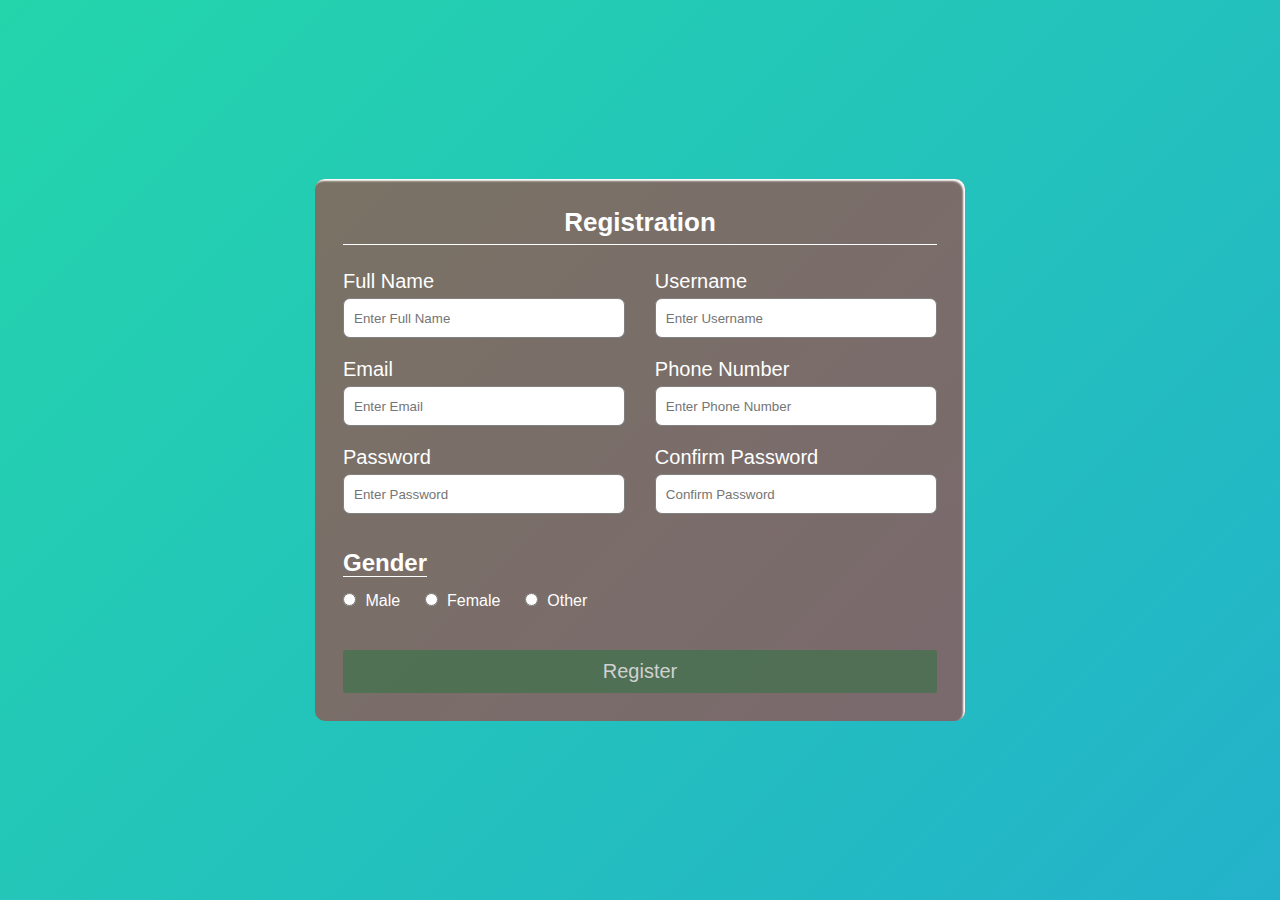
==== registration.html @ 1515ee2b "registration form" ====
<!DOCTYPE html>
<html>
  <head>
    <meta charset="utf-8" />
    <title>Responsive Registration Form</title>
    <meta name="viewport" content="width=device-width,  initial-scale=1.0"/>
    <link rel="stylesheet" href="style.css" />
  </head>
  <body>
    <div class="container2">
      <h1 class="form-title">Registration</h1>
      <form action="#">
        <div class="main-user-info">
          <div class="user-input-box">
            <label for="fullName">Full Name</label>
            <input type="text"
                    id="fullName"
                    name="fullName"
                    placeholder="Enter Full Name"/>
          </div>
          <div class="user-input-box">
            <label for="username">Username</label>
            <input type="text"
                    id="username"
                    name="username"
                    placeholder="Enter Username"/>
          </div>
          <div class="user-input-box">
            <label for="email">Email</label>
            <input type="email"
                    id="email"
                    name="email"
                    placeholder="Enter Email"/>
          </div>
          <div class="user-input-box">
            <label for="phoneNumber">Phone Number</label>
            <input type="text"
                    id="phoneNumber"
                    name="phoneNumber"
                    placeholder="Enter Phone Number"/>
          </div>
          <div class="user-input-box">
            <label for="password">Password</label>
            <input type="password"
                    id="password"
                    name="password"
                    placeholder="Enter Password"/>
          </div>
          <div class="user-input-box">
            <label for="confirmPassword">Confirm Password</label>
            <input type="password"
                    id="confirmPassword"
                    name="confirmPassword"
                    placeholder="Confirm Password"/>
          </div>
        </div>
        <div class="gender-details-box">
          <span class="gender-title">Gender</span>
          <div class="gender-category">
            <input type="radio" name="gender" id="male">
            <label for="male">Male</label>
            <input type="radio" name="gender" id="female">
            <label for="female">Female</label>
            <input type="radio" name="gender" id="other">
            <label for="other">Other</label>
          </div>
        </div>
        <div class="form-submit-btn">
          <input type="submit" value="Register">
        </div>
      </form>
    </div>
  </body>
</html>
---- style.css ----
*{
    padding: 0;
    margin: 0;
    box-sizing: border-box;
    font-family: sans-serif;
}

body{
    display: flex;
    height: 100vh;
    justify-content: center;
    align-items: center;
    background-size: cover;
    background: linear-gradient(-45deg, #ee7752, #e73c7e, #23a6d5, #23d5ab);
    background-size: 400% 400%;
    animation: gradient 15s ease infinite;
}

@keyframes gradient {
    0% {
        background-position: 0% 50%;
    }
    50% {
        background-position: 100% 50%;
    }
    100% {
        background-position: 0% 50%;
    }
}

.container2{
    width: 100%;
    max-width: 650px;
    background: rgba(210, 23, 23, 0.5);
    padding: 28px;
    margin: 0 28px;
    border-radius: 10px;
    box-shadow: inset -2px 2px 2px white;
}

.form-title{
    font-size: 26px;
    font-weight: 600;
    text-align: center;
    padding-bottom: 6px;
    color: white;
    border-bottom: solid 1px white;
}

.main-user-info{
    display: flex;
    flex-wrap: wrap;
    justify-content: space-between;
    padding: 20px 0;
}

.user-input-box:nth-child(2n){
    justify-content: end;
}

.user-input-box{
    display: flex;
    flex-wrap: wrap;
    width: 50%;
    padding-bottom: 15px;
}

.user-input-box label{
    width: 95%;
    color: white;
    font-size: 20px;
    font-weight: 400;
    margin: 5px 0;
}

.user-input-box input{
    height: 40px;
    width: 95%;
    border-radius: 7px;
    outline: none;
    border: 1px solid grey;
    padding: 0 10px;
}

.gender-title{
    color:white;
    font-size: 24px;
    font-weight: 600;
    border-bottom: 1px solid white;
}

.gender-category{
    margin: 15px 0;
    color: white;
}

.gender-category label{
    padding: 0 20px 0 5px;
}

.gender-category label,
.gender-category input,
.form-submit-btn input{
    cursor: pointer;
}

.form-submit-btn{
    margin-top: 40px;
}

.form-submit-btn input{
    display: block;
    width: 100%;
    margin-top: 10px;
    font-size: 20px;
    padding: 10px;
    border:none;
    border-radius: 3px;
    color: rgb(209, 209, 209);
    background: rgba(63, 114, 76, 0.7);
}

.form-submit-btn input:hover{
    background: rgba(56, 204, 93, 0.7);
    color: rgb(255, 255, 255);
}

@media(max-width: 600px){
    .container{
        min-width: 280px;
    }

    .user-input-box{
        margin-bottom: 12px;
        width: 100%;
    }

    .user-input-box:nth-child(2n){
        justify-content: space-between;
    }

    .gender-category{
        display: flex;
        justify-content: space-between;
        width: 100%;
    }

    .main-user-info{
        max-height: 380px;
        overflow: auto;
    }

    .main-user-info::-webkit-scrollbar{
        width: 0;
    }
}
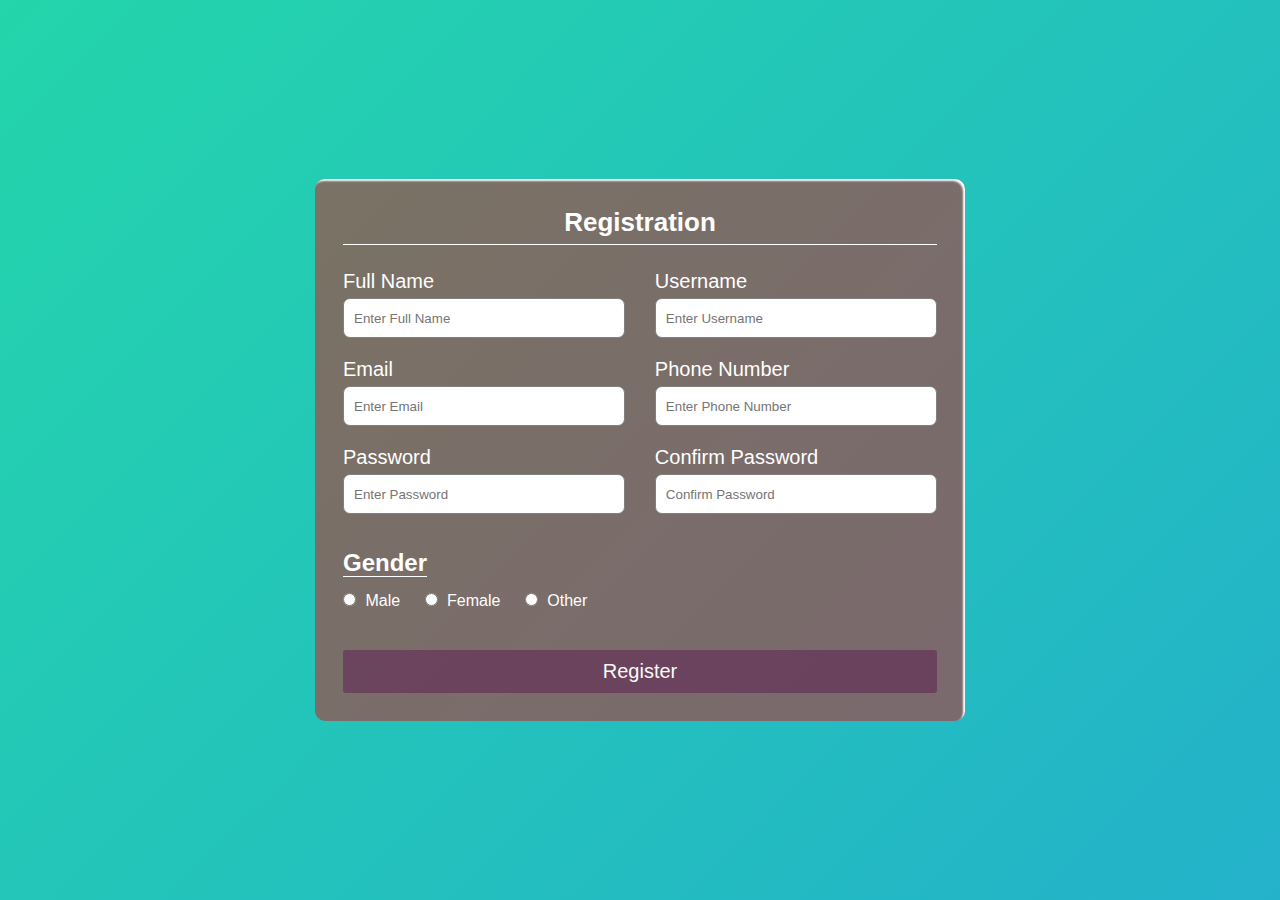
==== commit 04407165: "liked to form" ====
--- a/registration.html
+++ b/registration.html
@@ -64,7 +64,7 @@
             <input type="radio" name="gender" id="other">
             <label for="other">Other</label>
           </div>
-        </div>
+        </div>  
         <div class="form-submit-btn">
           <input type="submit" value="Register">
         </div>
--- a/style.css
+++ b/style.css
@@ -116,12 +116,12 @@
     padding: 10px;
     border:none;
     border-radius: 3px;
-    color: rgb(209, 209, 209);
-    background: rgba(63, 114, 76, 0.7);
+    color: rgb(249, 249, 249);
+    background: rgba(101, 50, 89, 0.7);
 }
 
 .form-submit-btn input:hover{
-    background: rgba(56, 204, 93, 0.7);
+    background: rgba(202, 53, 170, 0.7);
     color: rgb(255, 255, 255);
 }
 
